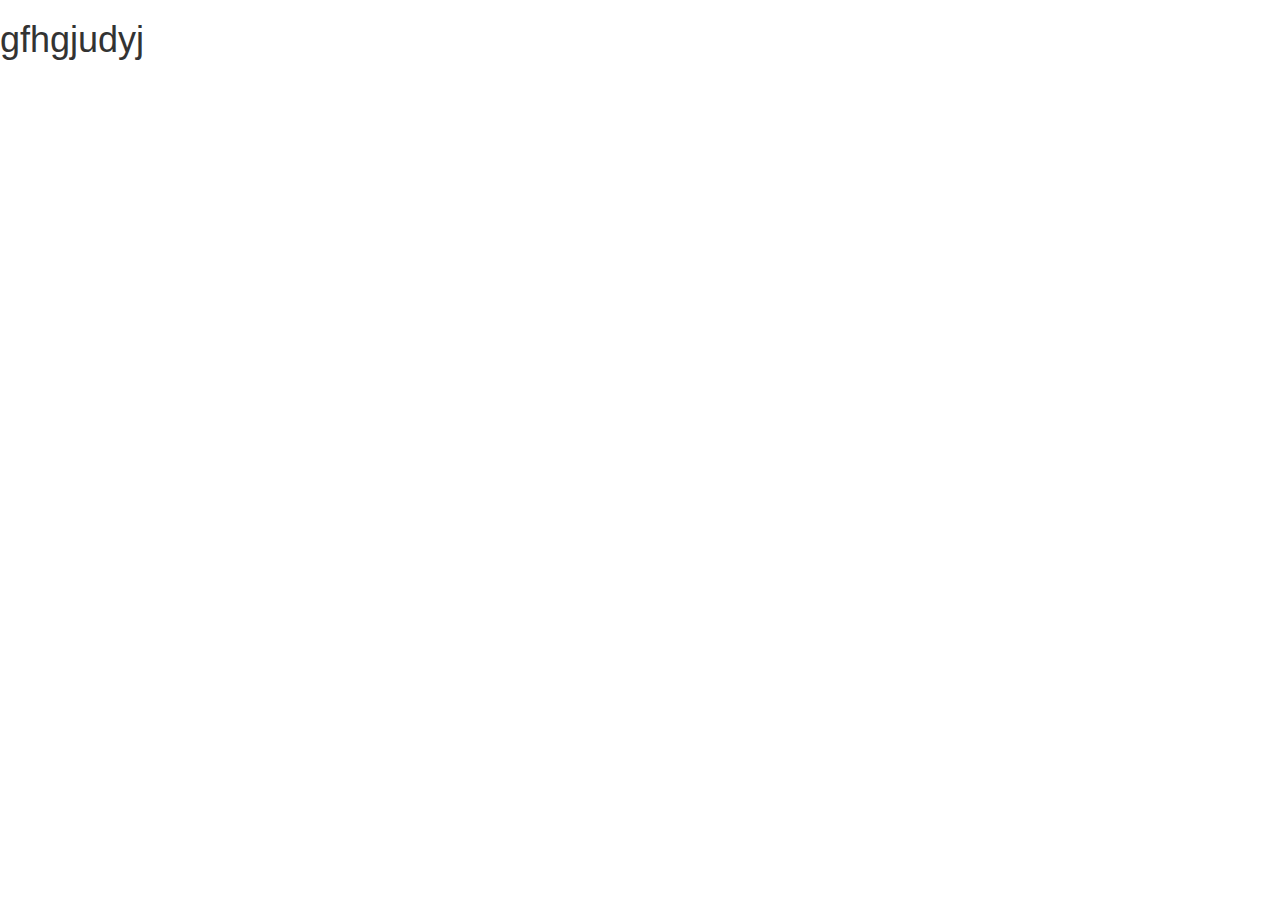
==== bootstrap/index.html @ 481cc6c4 "bootstart" ====
<!DOCTYPE html>
  <html lang="en">
  <head>
    <meta charset="UTF-8">
    <meta name="viewport" content="width=device-width, initial-scale=1.0">
    <title>Document</title>
    <link rel="stylesheet" href="./bootstrap-3.3.7-dist/css/bootstrap.min.css">
  </head>
  <body>
    <h1>gfhgjudyj</h1>
  </body>
  </html>
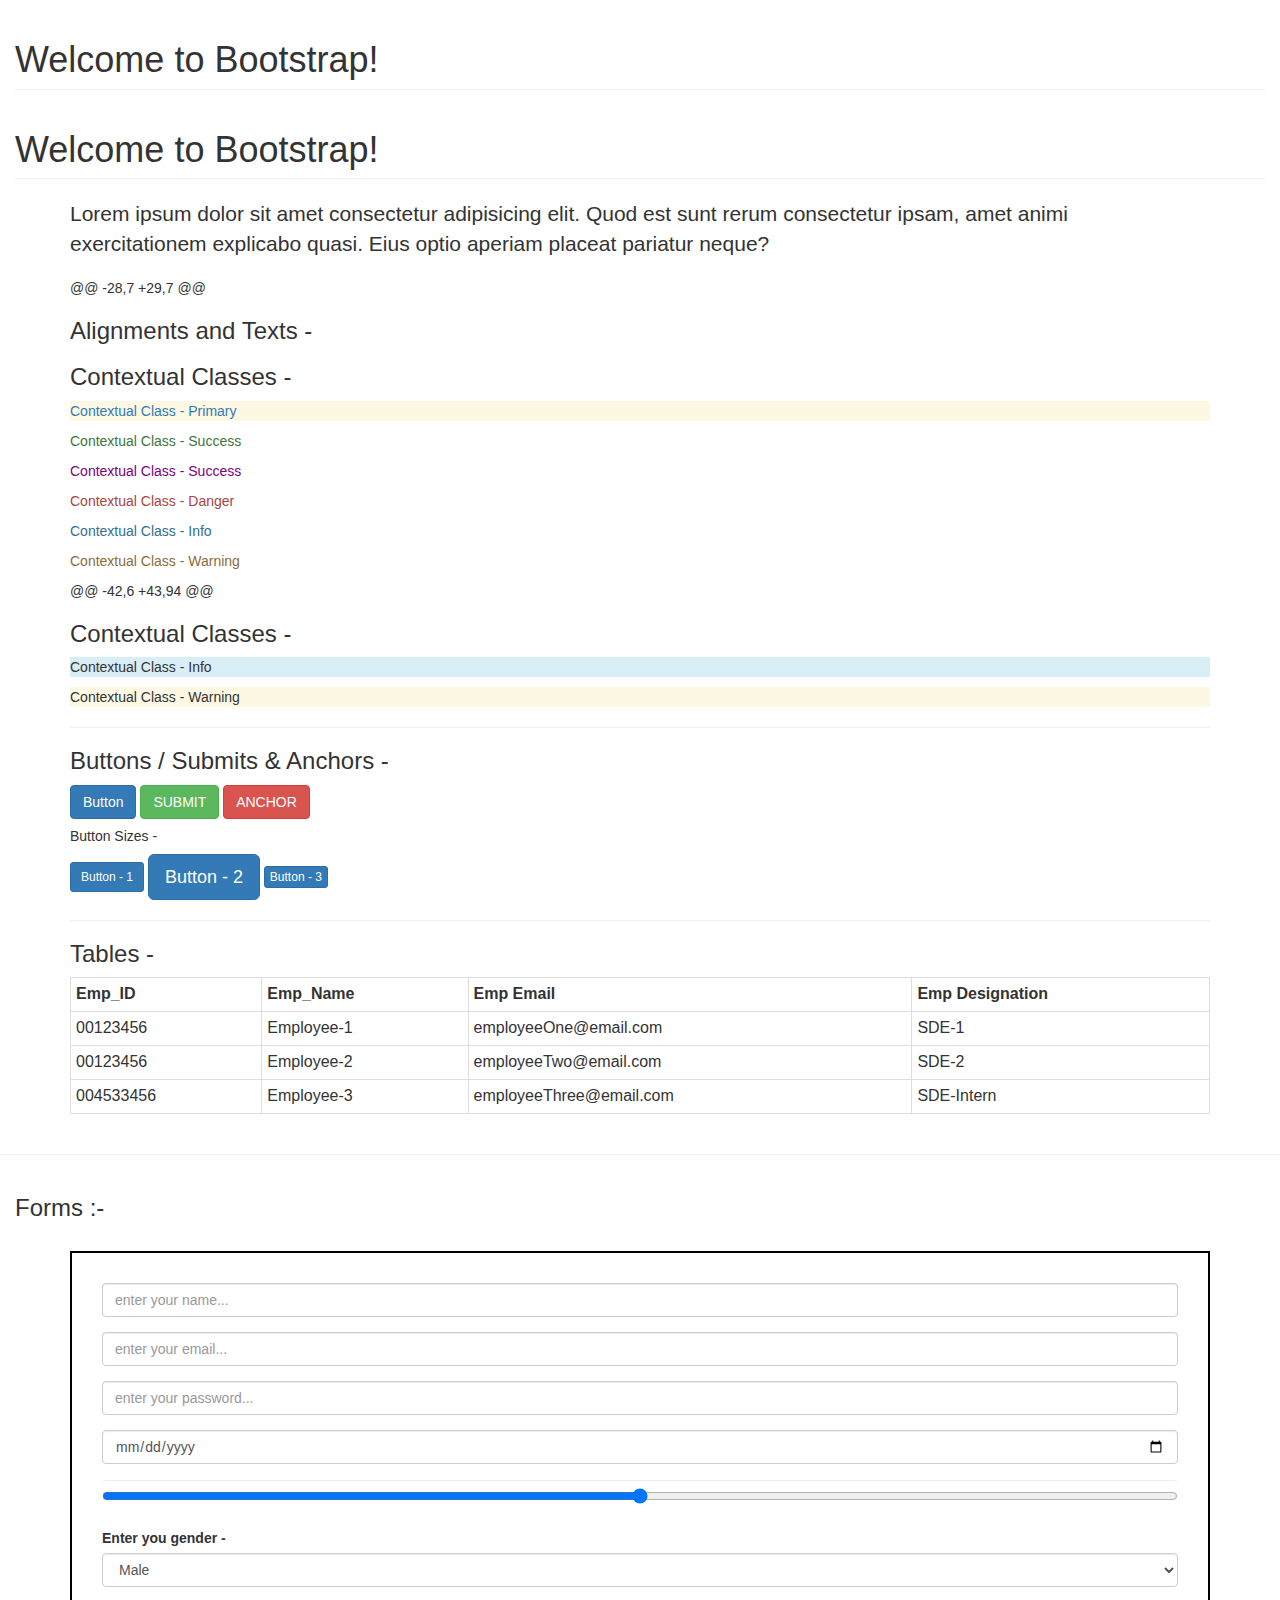
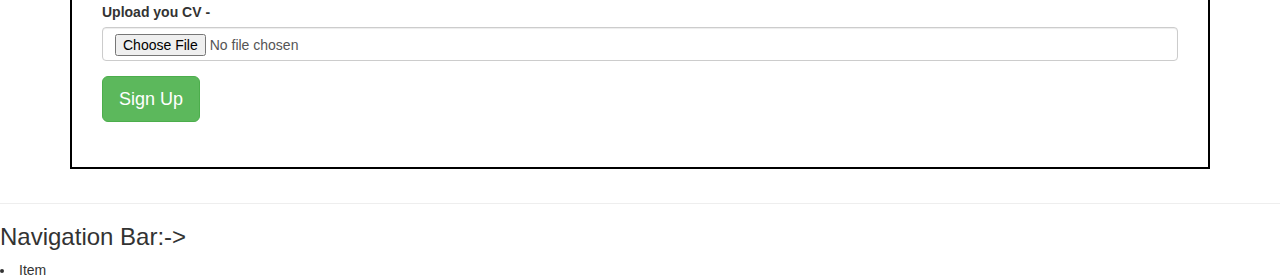
==== commit c54a25ca: "commit by me" ====
--- a/bootstrap/index.html
+++ b/bootstrap/index.html
@@ -1,12 +1,126 @@
-  <!DOCTYPE html>
-  <html lang="en">
-  <head>
-    <meta charset="UTF-8">
-    <meta name="viewport" content="width=device-width, initial-scale=1.0">
-    <title>Document</title>
-    <link rel="stylesheet" href="./bootstrap-3.3.7-dist/css/bootstrap.min.css">
-  </head>
-  <body>
-    <h1>gfhgjudyj</h1>
-  </body>
-  </html>+<html>
+    <head>
+        <link rel="stylesheet" href="https://cdn.jsdelivr.net/npm/bootstrap@3.3.7/dist/css/bootstrap.min.css" integrity="sha384-BVYiiSIFeK1dGmJRAkycuHAHRg32OmUcww7on3RYdg4Va+PmSTsz/K68vbdEjh4u" crossorigin="anonymous">
+        <link rel="stylesheet" href="./styles.css">
+        <title>Bootstrap Document!</title>
+    </head>
+    <body>
+        <!-- 1. Download Bootstrap 3 -->
+        <!-- 2. Installing BS (using npm) -->
+        <!-- 3. Using Bootstrap CDN -->
+        <div class="container-fluid">
+            <h1 class="page-header">Welcome to Bootstrap!</h1>
+            <h1 id="my-header" class="page-header">Welcome to Bootstrap!</h1>
+        </div>
+        <div class="container">
+            <p class="lead">Lorem ipsum dolor sit amet consectetur adipisicing elit. Quod est sunt rerum consectetur ipsam, amet animi exercitationem explicabo quasi. Eius optio aperiam placeat pariatur neque?</p>
+@@ -28,7 +29,7 @@ <h3>Alignments and Texts - </h3>
+            <h3>Contextual Classes - </h3>
+            <!-- primary -> blue, success -> green, danger -> red, muted -> gray, info -> light-blue, warning -> yellow/orangish -->
+            <p class="text-primary bg-warning">Contextual Class - Primary</p>
+            <p class="text-success">Contextual Class - Success</p>
+            <p style="color: purple;" class="text-success">Contextual Class - Success</p>
+            <p class="text-danger">Contextual Class - Danger</p>
+            <p class="text-info">Contextual Class - Info</p>
+            <p class="text-warning">Contextual Class - Warning</p>
+@@ -42,6 +43,94 @@ <h3>Contextual Classes - </h3>
+            <p class="bg-info">Contextual Class - Info</p>
+            <p class="bg-warning">Contextual Class - Warning</p>
+            <!-- NOT POSSIBLE :- <p class="bg-muted">Contextual Class - Muted</p> -->
+
+            <hr />
+
+            <h3>Buttons / Submits & Anchors - </h3>
+            <button class="btn btn-primary">Button</button>
+            <input class="btn btn-success" type="submit" value="SUBMIT">
+            <a class="btn btn-danger" href="#">ANCHOR</a>
+
+            <h5>Button Sizes - </h5>
+            <button class="btn btn-primary btn-sm">Button - 1</button>
+            <button class="btn btn-primary btn-lg">Button - 2</button>
+            <button class="btn btn-primary btn-xs">Button - 3</button>
+
+            <hr />
+
+            <h3>Tables - </h3>
+            <table class="table table-bordered table-condensed table-hover">
+                <tr>
+                    <!-- <td><b>Emp_id</b></td> -->
+                    <th>Emp_ID</th>
+                    <th>Emp_Name</th>
+                    <th>Emp Email</th>
+                    <th>Emp Designation</th>
+                </tr>
+                <tr>
+                    <!-- <td><b>Emp_id</b></td> -->
+                    <td>00123456</td>
+                    <td>Employee-1</td>
+                    <td>employeeOne@email.com</td>
+                    <td>SDE-1</td>
+                </tr>
+                <tr>
+                    <td>00123456</td>
+                    <td>Employee-2</td>
+                    <td>employeeTwo@email.com</td>
+                    <td>SDE-2</td>
+                </tr>
+                <tr>
+                    <td>004533456</td>
+                    <td>Employee-3</td>
+                    <td>employeeThree@email.com</td>
+                    <td>SDE-Intern</td>
+                </tr>
+             </table>
+        </div>
+
+        <hr />
+
+        <div class="container-fluid">
+            <h3>Forms :- </h3>
+        </div> <br />
+        <div class="container">
+            <form style="border: 2px double black; padding: 30px;">
+                <!-- <span>Your Name : </span><input type=""  /> -->
+                <div class="form-group">
+                    <input class="form-control" type="text" placeholder="enter your name..." /> 
+                </div>
+                <!-- Email :- username@hostname.com -->
+                <div class="form-group">
+                    <input class="form-control" type="email" placeholder="enter your email..." />
+                </div>
+                 <div class="form-group">
+                    <input class="form-control" type="password" placeholder="enter your password..." /> 
+                 </div>
+                <div class="form-group">
+                    <input class="form-control" type="date" /> 
+                </div>
+                <div class="form-group">
+                    <input class="form-control" type="range" />
+                </div> 
+                <label>Enter you gender - </label>
+                <div class="form-group">
+                    <select class="form-control">
+                        <option>Male</option>
+                        <option>Female</option>
+                        <option>Others</option>
+                    </select> 
+                </div>
+                <div class="form-group">
+                    <label>Upload you CV - </label>
+                    <input class="form-control" type="file" /> 
+                </div>
+                <div class="form-group">
+                    <input class="btn btn-success btn-lg" type="submit" value="Sign Up" />
+                </div>
+             </form>
+        </div>
+        <hr/>
+        
+        <div class="containers-fluid"><h3>Navigation Bar:-></h3></div>
+        
+        <div class="conatiners">
+          <ul class="list-unstyled"></ul>
+          <li>Item</li>
+       
+    </body>
+</html>